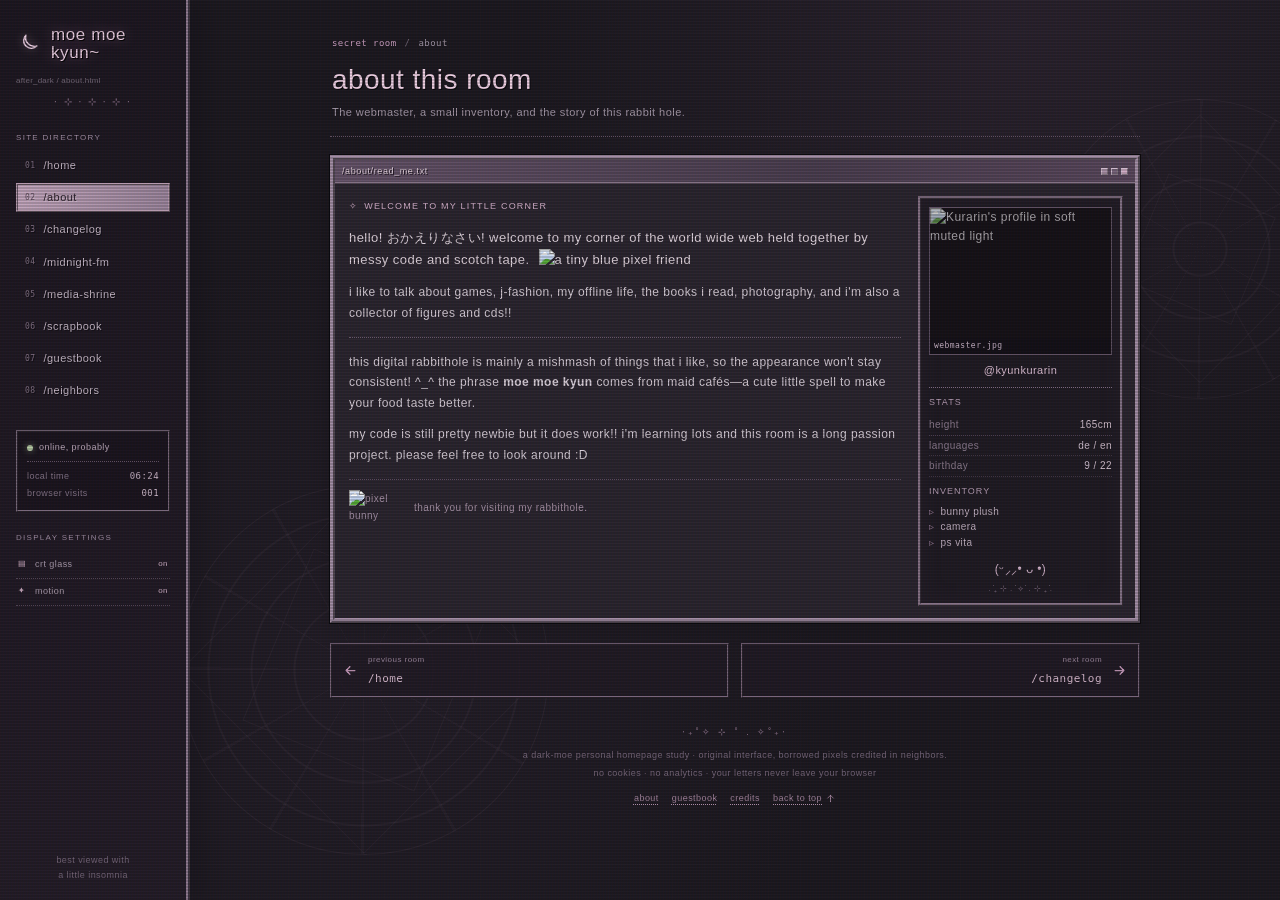
==== about.html @ a2ea0ea9 "Add files via upload" ====
<!doctype html>
<html lang="en">
  <head>
    <meta charset="UTF-8" />
    <meta name="viewport" content="width=device-width, initial-scale=1.0" />
    <meta name="theme-color" content="#1b171f" />
    <meta name="description" content="The webmaster, a small inventory, and the story of this rabbit hole." />
    <link
      rel="icon"
      href="https://kyuunkurarin.neocities.org/cf6e00d9f3b24617c52cab86e2ef470a9c4790e2.ico"
    />
    <link rel="stylesheet" href="./style.css" />
    <title>about this room · moe moe kyun~</title>
  </head>
  <body>
    <div class="site" id="site">
      <a class="skip-link" href="#main-content">skip to content</a>

      <div class="crt-overlay" id="crt-overlay" aria-hidden="true"></div>
      <div class="ambient ambient-one" aria-hidden="true"></div>
      <div class="ambient ambient-two" aria-hidden="true"></div>

      <div class="mobile-bar" id="mobile-bar">
        <button
          type="button"
          id="menu-open"
          aria-label="Open site menu"
          aria-expanded="false"
          aria-controls="site-menu"
        >
          <svg width="16" height="16" viewBox="0 0 24 24" fill="none" stroke="currentColor" stroke-width="2" stroke-linecap="round" aria-hidden="true"><path d="M4 7h16M4 12h16M4 17h16"/></svg> menu
        </button>
        <a href="./index.html">moe moe kyun~</a>
        <span aria-hidden="true">☾</span>
      </div>

      <button
        type="button"
        class="sidebar-backdrop"
        id="sidebar-backdrop"
        aria-label="Close site menu"
        tabindex="-1"
        hidden
      ></button>

      <aside id="site-menu" class="sidebar" aria-label="Site menu">
        <div class="sidebar-brand-row">
          <a class="sidebar-brand" href="./index.html">
            <svg width="25" height="25" viewBox="0 0 24 24" fill="none" stroke="currentColor" stroke-width="1.4" stroke-linecap="round" stroke-linejoin="round" aria-hidden="true"><path d="M20 14.5A8.5 8.5 0 0 1 9.5 4a7 7 0 1 0 10.5 10.5Z"/></svg>
            <span>
              moe moe
              <br />kyun~
            </span>
          </a>
          <button type="button" class="sidebar-close" id="menu-close" aria-label="Close site menu">
            <svg width="17" height="17" viewBox="0 0 24 24" fill="none" stroke="currentColor" stroke-width="2" stroke-linecap="round" aria-hidden="true"><path d="M6 6l12 12M18 6L6 18"/></svg>
          </button>
        </div>
        <p class="sidebar-url">after_dark / about.html</p>
        <div class="lace-divider" aria-hidden="true">
          · ⊹ · ⊹ · ⊹ ·
        </div>

        <nav aria-label="Site directory">
          <p class="side-label">site directory</p>
          <ul class="main-nav">
            <li>
              <a href="./index.html" title="return to the entrance">
                <span class="nav-index" aria-hidden="true">01</span>
                /home
              </a>
            </li>
            <li>
              <a href="./about.html" title="a little about this room" class="active" aria-current="page">
                <span class="nav-index" aria-hidden="true">02</span>
                /about
              </a>
            </li>
            <li>
              <a href="./journal.html" title="site notes &amp; updates">
                <span class="nav-index" aria-hidden="true">03</span>
                /changelog
              </a>
            </li>
            <li>
              <a href="./music.html" title="a little browser-synth radio">
                <span class="nav-index" aria-hidden="true">04</span>
                /midnight-fm
              </a>
            </li>
            <li>
              <a href="./shrine.html" title="games worth getting lost in">
                <span class="nav-index" aria-hidden="true">05</span>
                /media-shrine
              </a>
            </li>
            <li>
              <a href="./gallery.html" title="saved images &amp; fragments">
                <span class="nav-index" aria-hidden="true">06</span>
                /scrapbook
              </a>
            </li>
            <li>
              <a href="./guestbook.html" title="leave a tiny letter">
                <span class="nav-index" aria-hidden="true">07</span>
                /guestbook
              </a>
            </li>
            <li>
              <a href="./links.html" title="other handmade websites">
                <span class="nav-index" aria-hidden="true">08</span>
                /neighbors
              </a>
            </li>
          </ul>
        </nav>

        <div class="side-status">
          <p>
            <span class="status-light" aria-hidden="true"></span> online,
            probably
          </p>
          <dl>
            <div>
              <dt>local time</dt>
              <dd id="local-time">--:--</dd>
            </div>
            <div>
              <dt>browser visits</dt>
              <dd id="visit-count">001</dd>
            </div>
          </dl>
        </div>

        <div class="side-settings">
          <p class="side-label">display settings</p>
          <button type="button" id="crt-toggle" aria-pressed="true">
            <span aria-hidden="true">▤</span> crt glass <span>on</span>
          </button>
          <button type="button" id="motion-toggle" aria-pressed="true">
            <span aria-hidden="true">✦</span> motion <span>on</span>
          </button>
        </div>
        <p class="sidebar-footnote">
          best viewed with
          <br />a little insomnia
        </p>
      </aside>

      <div class="page-wrap" id="page-wrap">
        <main id="main-content" class="main-column page-about" tabindex="-1">
          <header class="page-heading">
            <nav class="breadcrumb" aria-label="Breadcrumb">
              <a href="./index.html">secret room</a>
              <span aria-hidden="true">/</span>
              <span aria-current="page">about</span>
            </nav>
            <h1>about this room</h1>
            <p>The webmaster, a small inventory, and the story of this rabbit hole.</p>
          </header>

          <section class="window about-window">
            <div class="window-title">
              <span>/about/read_me.txt</span>
              <span class="window-lights" aria-hidden="true">
                <i></i><i></i><i></i>
              </span>
            </div>
            <div class="window-body">
              <div class="about-grid">
                <div class="intro-copy">
                  <div class="section-kicker">
                    <span aria-hidden="true">✧</span> welcome to my little corner
                  </div>
                  <p class="intro-lead">
                    hello! おかえりなさい! welcome to my corner of the world wide
                    web held together by messy code and scotch tape.
                    <img
                      src="https://kyuunkurarin.neocities.org/soraaa.webp"
                      alt="a tiny blue pixel friend"
                    />
                  </p>
                  <p>
                    i like to talk about games, j-fashion, my offline life, the
                    books i read, photography, and i'm also a collector of
                    figures and cds!!
                  </p>
                  <hr />
                  <p>
                    this digital rabbithole is mainly a mishmash of things that i
                    like, so the appearance won't stay consistent! ^_^ the
                    phrase <b>moe moe kyun</b> comes from maid cafés—a cute
                    little spell to make your food taste better.
                  </p>
                  <p>
                    my code is still pretty newbie but it does work!! i'm
                    learning lots and this room is a long passion project.
                    please feel free to look around :D
                  </p>
                  <div class="about-signoff">
                    <img
                      class="pixel"
                      src="https://kyuunkurarin.neocities.org/bnuuy.gif"
                      alt="pixel bunny"
                    />
                    <span>thank you for visiting my rabbithole.</span>
                  </div>
                </div>

                <aside class="profile-card" aria-label="Webmaster profile">
                  <div class="profile-image-wrap">
                    <img
                      src="https://kyuunkurarin.neocities.org/download%20(5).jpg"
                      alt="Kurarin's profile in soft muted light"
                    />
                    <span>webmaster.jpg</span>
                  </div>
                  <p class="profile-handle">@kyunkurarin</p>
                  <hr />
                  <h2>stats</h2>
                  <dl class="profile-stats">
                    <div>
                      <dt>height</dt>
                      <dd>165cm</dd>
                    </div>
                    <div>
                      <dt>languages</dt>
                      <dd>de / en</dd>
                    </div>
                    <div>
                      <dt>birthday</dt>
                      <dd>9 / 22</dd>
                    </div>
                  </dl>
                  <h2>inventory</h2>
                  <ul>
                    <li>bunny plush</li>
                    <li>camera</li>
                    <li>ps vita</li>
                  </ul>
                  <p class="profile-kaomoji">(ᵕ⸝⸝• ᴗ •)</p>
                  <div class="tiny-stars" aria-hidden="true">
                    . ݁₊ ⊹ . ݁ ⟡ ݁ . ⊹ ₊ ݁.
                  </div>
                </aside>
              </div>
            </div>
          </section>

        <nav class="page-pagination" aria-label="More rooms">
          <a href="./index.html" rel="prev">
            <svg width="15" height="15" viewBox="0 0 24 24" fill="none" stroke="currentColor" stroke-width="2" stroke-linecap="round" stroke-linejoin="round" aria-hidden="true"><path d="M19 12H5M11 18l-6-6 6-6"/></svg>
            <span>
              <small>previous room</small>
              <b>/home</b>
            </span>
          </a>
          <a href="./journal.html" rel="next">
            <span>
              <small>next room</small>
              <b>/changelog</b>
            </span>
            <svg width="15" height="15" viewBox="0 0 24 24" fill="none" stroke="currentColor" stroke-width="2" stroke-linecap="round" stroke-linejoin="round" aria-hidden="true"><path d="M5 12h14M13 6l6 6-6 6"/></svg>
          </a>
        </nav>

          <footer class="site-footer">
            <div class="footer-ornament" aria-hidden="true">
              ‧₊˚✧ ⊹ ˚ . ✧˚₊‧
            </div>
            <p>
              a dark-moe personal homepage study · original interface, borrowed
              pixels credited in neighbors.
            </p>
            <p>
              no cookies · no analytics · your letters never leave your browser
            </p>
            <nav aria-label="Footer navigation">
              <a href="./about.html">about</a>
              <a href="./guestbook.html">guestbook</a>
              <a href="./links.html">credits</a>
              <a href="#main-content" id="back-to-top">back to top <svg width="11" height="11" viewBox="0 0 24 24" fill="none" stroke="currentColor" stroke-width="2" stroke-linecap="round" stroke-linejoin="round" aria-hidden="true"><path d="M12 19V5M6 11l6-6 6 6"/></svg></a>
            </nav>
          </footer>
        </main>
      </div>
    </div>

    <script src="./script.js"></script>

  </body>
</html>
---- style.css ----
@font-face {
  font-family: "AnalogueOS";
  src: url("https://humantooth.neocities.org/fonts/AnalogueOS-Regular.woff")
    format("woff");
  font-weight: normal;
  font-style: normal;
  font-display: swap;
}

:root {
  color-scheme: dark;
  font-family:
    "MS PGothic", "Meiryo", "AnalogueOS", "Hiragino Kaku Gothic ProN",
    sans-serif;
  font-synthesis: none;
  --ink: #ded4df;
  --muted: #a99cac;
  --faint: #786c7c;
  --pink: #dfb9d5;
  --pink-bright: #f3d4e8;
  --violet: #b7a2c2;
  --page: #17131b;
  --panel: #2a242e;
  --panel-dark: #1d1821;
  --panel-light: #3b323f;
  --ridge: #a58fa7;
  --ridge-dark: #55485a;
  --link: #d6a6ca;
}

* {
  box-sizing: border-box;
}

html {
  min-width: 320px;
  margin: 0;
  padding: 0;
  scroll-behavior: smooth;
  scrollbar-color: #a692a5 #302936;
  scrollbar-width: thin;
  cursor: url("https://sword-of-moonlight.moe/patchicur.png"), auto;
}

body {
  min-width: 320px;
  min-height: 100vh;
  margin: 0;
  padding: 0;
  color: var(--ink);
  background:
    radial-gradient(
      circle at 79% 4%,
      rgba(127, 94, 130, 0.14),
      transparent 30rem
    ),
    radial-gradient(
      circle at 30% 76%,
      rgba(100, 76, 112, 0.1),
      transparent 28rem
    ),
    #1b171f;
  font-size: 12px;
  line-height: 1.55;
  letter-spacing: 0.45px;
}

body::before {
  position: fixed;
  inset: 0;
  z-index: 0;
  background-image:
    linear-gradient(rgba(255, 255, 255, 0.012) 1px, transparent 1px),
    linear-gradient(90deg, rgba(255, 255, 255, 0.009) 1px, transparent 1px);
  background-size: 32px 32px;
  content: "";
  pointer-events: none;
}

button,
input,
textarea {
  font: inherit;
  letter-spacing: inherit;
}

button,
a {
  cursor: url("https://sword-of-moonlight.moe/patchicur.png"), pointer;
}

button {
  color: inherit;
}

button:focus-visible,
a:focus-visible,
input:focus-visible,
textarea:focus-visible {
  outline: 1px dashed var(--pink-bright);
  outline-offset: 3px;
}

img {
  max-width: 100%;
}

p,
h1,
h2,
h3,
dl,
dd,
ul,
ol {
  margin-top: 0;
}

a {
  color: var(--link);
  text-decoration: none;
  text-decoration-style: dotted;
  text-underline-offset: 3px;
}

a:hover {
  color: #ffe1f2;
  text-decoration: underline;
}

::selection {
  color: #241a26;
  background: #dfb9d5;
  text-shadow: none;
}

::-webkit-scrollbar {
  width: 8px;
  height: 8px;
}

::-webkit-scrollbar-track {
  background: #302936;
}

::-webkit-scrollbar-thumb {
  border: 2px solid #302936;
  background: linear-gradient(#bca4bb, #76627b);
}

.site {
  position: relative;
  min-height: 100vh;
  isolation: isolate;
}

.pixel {
  image-rendering: pixelated;
}

.crt-overlay {
  position: fixed;
  inset: 0;
  z-index: 9999;
  background:
    linear-gradient(rgba(18, 16, 16, 0) 50%, rgba(0, 0, 0, 0.24) 50%),
    linear-gradient(
      90deg,
      rgba(255, 0, 0, 0.035),
      rgba(0, 255, 0, 0.012),
      rgba(0, 0, 255, 0.035)
    );
  background-size:
    100% 3px,
    3px 100%;
  opacity: 0.72;
  pointer-events: none;
}

.crt-overlay::after {
  position: absolute;
  inset: 0;
  background: rgba(218, 190, 218, 0.025);
  content: "";
  animation: crt-flicker 0.18s infinite;
}

.ambient {
  position: fixed;
  z-index: 0;
  width: 370px;
  height: 370px;
  border: 1px solid rgba(222, 185, 213, 0.1);
  border-radius: 50%;
  background:
    repeating-radial-gradient(
      circle,
      transparent 0 25px,
      rgba(222, 185, 213, 0.07) 26px 27px,
      transparent 28px 43px
    ),
    repeating-conic-gradient(
      from 0deg,
      rgba(222, 185, 213, 0.05) 0deg 1deg,
      transparent 1deg 30deg
    );
  opacity: 0.65;
  mix-blend-mode: screen;
  pointer-events: none;
  animation: slow-spin 90s linear infinite;
}

.ambient::before,
.ambient::after {
  position: absolute;
  border: 1px solid rgba(222, 185, 213, 0.08);
  content: "";
  transform: rotate(45deg);
}

.ambient::before {
  inset: 54px;
}

.ambient::after {
  inset: 91px;
  transform: rotate(22.5deg);
}

.ambient-one {
  bottom: 5vh;
  left: 14%;
}

.ambient-two {
  top: 11vh;
  right: -70px;
  width: 300px;
  height: 300px;
  animation-direction: reverse;
  animation-duration: 110s;
}

.sidebar {
  position: fixed;
  inset: 0 auto 0 0;
  z-index: 50;
  display: flex;
  width: 190px;
  padding: 26px 16px 18px;
  overflow-x: hidden;
  overflow-y: auto;
  flex-direction: column;
  border-right: 4px ridge #8f7a92;
  background-image:
    linear-gradient(rgba(27, 21, 31, 0.88), rgba(35, 27, 39, 0.94)),
    url("https://sword-of-moonlight.moe/bgmenu.jpg");
  background-size:
    auto,
    6px 6px;
  box-shadow: 8px 0 28px rgba(6, 4, 8, 0.22);
}

.sidebar-brand-row {
  display: flex;
  align-items: flex-start;
  justify-content: space-between;
}

.sidebar-brand {
  display: flex;
  align-items: center;
  gap: 10px;
  color: #f0d3e7;
  font-family: "AnalogueOS", "MS PGothic", sans-serif;
  font-size: 17px;
  line-height: 1.05;
  letter-spacing: 0.6px;
  text-shadow:
    1px 1px 0 #000,
    0 0 14px rgba(224, 152, 199, 0.45);
}

.sidebar-brand:hover {
  color: #fff2fa;
  text-decoration: none;
}

.sidebar-brand svg {
  filter: drop-shadow(0 0 5px rgba(229, 185, 215, 0.4));
}

.sidebar-close {
  display: none;
  padding: 2px;
  border: 0;
  background: transparent;
}

.sidebar-url {
  margin: 13px 0 7px;
  overflow: hidden;
  color: var(--faint);
  font-size: 8px;
  letter-spacing: 0.2px;
  text-overflow: ellipsis;
  white-space: nowrap;
}

.lace-divider {
  margin-bottom: 22px;
  color: #9f829d;
  font-size: 10px;
  letter-spacing: 2px;
  text-align: center;
}

.side-label {
  margin-bottom: 7px;
  color: #a894ab;
  font-size: 8px;
  letter-spacing: 1.3px;
  text-transform: uppercase;
}

.main-nav {
  margin: 0;
  padding: 0;
  list-style: none;
}

.main-nav li {
  margin: 3px 0;
}

.main-nav a {
  display: flex;
  align-items: center;
  gap: 8px;
  padding: 7px 8px;
  border: 1px solid transparent;
  color: #cbbdcc;
  font-size: 11px;
  line-height: 1.2;
  text-shadow: 1px 1px 0 #100c13;
  transition:
    background 120ms ease,
    color 120ms ease,
    padding 120ms ease;
}

.main-nav a:hover {
  padding-left: 11px;
  color: #f7e2ef;
  background: rgba(211, 179, 205, 0.08);
  text-decoration: none;
}

.main-nav a.active {
  border: 2px ridge #b69aaf;
  padding: 6px 7px;
  color: #2a1e29;
  background: linear-gradient(90deg, #c5a8bf, #9e879f);
  text-shadow: 1px 1px rgba(255, 255, 255, 0.25);
}

.main-nav a.active:hover {
  padding-left: 7px;
  color: #1b121c;
}

.nav-index {
  color: #867488;
  font-family: "AnalogueOS", monospace;
  font-size: 8px;
}

.main-nav a.active .nav-index {
  color: #5f485c;
}

.side-status {
  margin-top: 22px;
  padding: 9px;
  border: 2px ridge #79687c;
  background: rgba(15, 11, 18, 0.35);
  font-size: 9px;
}

.side-status > p {
  display: flex;
  align-items: center;
  gap: 6px;
  margin-bottom: 8px;
  padding-bottom: 6px;
  border-bottom: 1px dotted #6f5c71;
  color: #c8b4c6;
}

.status-light {
  display: inline-block;
  width: 6px;
  height: 6px;
  border-radius: 50%;
  background: #b7cba5;
  box-shadow: 0 0 6px rgba(183, 203, 165, 0.55);
  animation: status-pulse 3s ease-in-out infinite;
}

.side-status dl {
  margin: 0;
}

.side-status dl > div {
  display: flex;
  justify-content: space-between;
  gap: 8px;
  margin-top: 3px;
}

.side-status dt {
  color: #847588;
}

.side-status dd {
  margin: 0;
  color: #d2bdcf;
  font-family: "AnalogueOS", monospace;
}

.side-settings {
  margin-top: 20px;
}

.side-settings button {
  display: grid;
  width: 100%;
  padding: 6px 2px;
  border: 0;
  border-bottom: 1px dotted #5d4d60;
  grid-template-columns: 17px 1fr auto;
  align-items: center;
  color: #b5a5b7;
  background: transparent;
  font-size: 9px;
  text-align: left;
}

.side-settings button:hover {
  color: var(--pink-bright);
  background: rgba(255, 255, 255, 0.025);
}

.side-settings button span {
  color: #ddbad2;
  font-size: 8px;
}

.sidebar-footnote {
  margin: auto 0 0;
  padding-top: 24px;
  color: #76677a;
  font-size: 9px;
  line-height: 1.6;
  text-align: center;
}

.mobile-bar,
.sidebar-backdrop {
  display: none;
}

.page-wrap {
  position: relative;
  z-index: 1;
  margin-left: 190px;
  padding: 34px 24px 0;
}

.main-column {
  width: 100%;
  max-width: 810px;
  margin: 0 auto;
}

.skip-link {
  position: fixed;
  top: 8px;
  left: 8px;
  z-index: 10002;
  padding: 8px 12px;
  border: 2px outset var(--ridge);
  color: var(--pink-bright);
  background: var(--panel-dark);
  transform: translateY(-160%);
}

.skip-link:focus {
  transform: translateY(0);
}

.main-column:focus {
  outline: none;
}

.page-heading {
  margin: 3px 0 18px;
  padding: 0 2px 15px;
  border-bottom: 1px dotted #6f5c71;
}

.breadcrumb {
  display: flex;
  margin-bottom: 12px;
  align-items: center;
  flex-wrap: wrap;
  gap: 8px;
  color: var(--muted);
  font-family: "AnalogueOS", monospace;
  font-size: 9px;
}

.breadcrumb > span[aria-hidden] {
  color: var(--faint);
}

.page-heading h1 {
  margin: 0 0 6px;
  color: var(--pink-bright);
  font-family: "AnalogueOS", "MS PGothic", sans-serif;
  font-size: 28px;
  font-weight: normal;
  line-height: 1.2;
  text-shadow: 1px 1px 0 #08070a;
}

.page-heading > p {
  max-width: 580px;
  margin: 0;
  color: var(--muted);
  font-size: 11px;
  line-height: 1.7;
}

.home-welcome {
  max-width: 610px;
  margin-bottom: 18px;
  color: #c8bac9;
  font-size: 12px;
  line-height: 1.8;
}

.home-directory {
  display: grid;
  grid-template-columns: repeat(2, minmax(0, 1fr));
  gap: 9px;
}

.directory-door {
  display: grid;
  min-width: 0;
  padding: 12px 10px;
  border: 2px ridge #79657c;
  grid-template-columns: 20px minmax(0, 1fr) 15px;
  align-items: center;
  gap: 8px;
  background: #211a25;
  transition:
    border-color 120ms ease,
    background 120ms ease;
}

.directory-door:last-child {
  grid-column: 1 / -1;
}

.directory-door:hover {
  border-color: #c4a3bb;
  background: #352839;
  text-decoration: none;
}

.directory-door b {
  display: block;
  margin-bottom: 3px;
  color: #e2c4d8;
  font-family: "AnalogueOS", monospace;
  font-size: 12px;
  font-weight: normal;
}

.directory-door small {
  display: block;
  color: #a995ab;
  font-size: 9px;
}

.directory-door > svg {
  color: #ac8ba6;
}

.home-note {
  margin: 16px 0 1px;
  padding-top: 11px;
  border-top: 1px dotted #655267;
  color: #a08ba2;
  font-size: 9px;
  text-align: center;
}

.music-page-note {
  margin: 16px 0 0;
  padding-top: 10px;
  border-top: 1px dotted #655267;
  color: #a995ab;
  font-size: 10px;
  line-height: 1.7;
}

.page-pagination {
  display: grid;
  margin-top: 20px;
  grid-template-columns: repeat(2, minmax(0, 1fr));
  gap: 12px;
}

.page-pagination > a {
  display: flex;
  min-width: 0;
  padding: 9px 11px;
  border: 2px ridge #79657c;
  align-items: center;
  gap: 10px;
  background: rgba(33, 26, 37, 0.8);
}

.page-pagination > a:last-child {
  grid-column: 2;
  justify-content: flex-end;
  text-align: right;
}

.page-pagination > a:hover {
  border-color: #c4a3bb;
  background: #352839;
  text-decoration: none;
}

.page-pagination small {
  display: block;
  margin-bottom: 2px;
  color: #a08ba2;
  font-size: 8px;
}

.page-pagination b {
  color: #dec0d5;
  font-family: "AnalogueOS", monospace;
  font-size: 11px;
  font-weight: normal;
}

.page-pagination svg {
  flex-shrink: 0;
}

.hero {
  position: relative;
  width: 100%;
  height: 230px;
  overflow: hidden;
  scroll-margin-top: 20px;
  border: 6px ridge #bca1b7;
  outline: 1px solid #08070a;
  background-image:
    linear-gradient(
      90deg,
      rgba(20, 14, 24, 0.45),
      rgba(25, 17, 29, 0.08) 55%,
      rgba(18, 12, 22, 0.36)
    ),
    linear-gradient(0deg, rgba(19, 13, 22, 0.68), transparent 55%),
    url("https://sword-of-moonlight.moe/images/indexheadn.jpg");
  background-position: center;
  background-size: cover;
  box-shadow: 0 12px 38px rgba(4, 2, 7, 0.28);
  filter: sepia(5%) hue-rotate(-10deg);
}

.hero::after {
  position: absolute;
  inset: 0;
  border: 1px solid rgba(255, 230, 248, 0.15);
  content: "";
  pointer-events: none;
}

.hero-file {
  position: absolute;
  top: 9px;
  left: 10px;
  padding: 2px 5px;
  color: rgba(248, 230, 244, 0.78);
  background: rgba(19, 12, 22, 0.5);
  font-family: "AnalogueOS", monospace;
  font-size: 8px;
  letter-spacing: 0.25px;
}

.hero-sparkle {
  position: absolute;
  top: 27px;
  right: 25px;
  width: 64px;
  max-height: 64px;
  object-fit: contain;
  opacity: 0.9;
  filter: drop-shadow(0 0 8px rgba(244, 202, 232, 0.45));
}

.hero-copy {
  position: absolute;
  bottom: 49px;
  left: 34px;
  color: #fff0f8;
  text-shadow:
    -1px -1px 0 #251629,
    1px -1px 0 #251629,
    -1px 1px 0 #251629,
    1px 1px 0 #251629,
    0 0 17px rgba(224, 152, 199, 0.9);
}

.hero-copy p {
  margin-bottom: 5px;
  color: #edc4df;
  font-size: 9px;
  letter-spacing: 2.4px;
  text-transform: uppercase;
}

.hero-copy h1 {
  margin: 0 0 4px;
  font-family: "AnalogueOS", "MS PGothic", sans-serif;
  font-size: 34px;
  font-weight: 400;
  line-height: 1.05;
  letter-spacing: 1px;
}

.hero-copy > span {
  font-size: 10px;
  letter-spacing: 4px;
}

.hero-quote {
  position: absolute;
  right: 10px;
  bottom: 9px;
  left: 10px;
  color: #f0bad9;
  font-size: 9px;
  font-weight: bold;
  text-align: center;
  text-shadow:
    -1px -1px 0 #000,
    1px -1px 0 #000,
    -1px 1px 0 #000,
    1px 1px 0 #000;
}

.quote-secret {
  display: none;
}

.hero-quote:hover .quote-secret {
  display: inline;
}

.hero-quote:hover > span:first-child {
  display: none;
}

.ticker {
  display: flex;
  height: 29px;
  margin-top: 8px;
  overflow: hidden;
  align-items: center;
  border: 3px ridge #8f7a92;
  outline: 1px solid #0a080c;
  color: #bfa9be;
  background: #211b26;
  font-size: 9px;
}

.ticker-track {
  display: flex;
  width: max-content;
  white-space: nowrap;
  animation: ticker-scroll 38s linear infinite;
}

.ticker:hover .ticker-track {
  animation-play-state: paused;
}

.window {
  margin-top: 12px;
  scroll-margin-top: 20px;
  border: 5px ridge var(--ridge);
  outline: 1px solid #08070a;
  background: var(--panel);
  box-shadow: 0 8px 22px rgba(5, 3, 7, 0.18);
}

.window-title {
  display: flex;
  min-height: 24px;
  padding: 3px 7px;
  align-items: center;
  justify-content: space-between;
  gap: 10px;
  border-bottom: 2px ridge #9d879f;
  color: #f0dfea;
  background: linear-gradient(90deg, #67546b, #4b3e50 60%, #5b485e);
  font-family: "AnalogueOS", "MS PGothic", sans-serif;
  font-size: 9px;
  line-height: 1.4;
  letter-spacing: 0.6px;
  text-shadow: 1px 1px 0 #1a111d;
}

.window-lights {
  display: flex;
  flex: 0 0 auto;
  gap: 3px;
}

.window-lights i {
  display: block;
  width: 7px;
  height: 7px;
  border: 1px outset #d2bdd0;
  background: #ac92aa;
}

.window-lights i:nth-child(2) {
  background: #79657c;
}

.window-lights i:nth-child(3) {
  background: #d3afc8;
}

.window-body {
  padding: 12px;
}

.about-grid {
  display: grid;
  grid-template-columns: minmax(0, 1fr) 205px;
  gap: 15px;
}

.intro-copy {
  min-width: 0;
  padding: 3px 2px;
  font-size: 12px;
  line-height: 1.7;
}

.intro-copy p {
  margin-bottom: 11px;
}

.intro-copy .intro-lead {
  color: #eadde7;
  font-size: 13px;
}

.intro-lead img {
  width: 34px;
  margin-left: 5px;
  vertical-align: middle;
}

.intro-copy hr,
.profile-card hr {
  height: 1px;
  margin: 14px 0;
  border: 0;
  border-top: 1px dotted #79667c;
}

.section-kicker {
  display: flex;
  margin-bottom: 12px;
  align-items: center;
  gap: 6px;
  color: var(--pink);
  font-size: 9px;
  letter-spacing: 1.2px;
  text-transform: uppercase;
}

.about-signoff {
  display: flex;
  min-height: 48px;
  margin-top: 14px;
  padding-top: 8px;
  align-items: center;
  gap: 9px;
  border-top: 1px dotted #67566b;
  color: #aa94aa;
  font-size: 10px;
}

.about-signoff img {
  width: auto;
  max-width: 56px;
  max-height: 45px;
}

.profile-card {
  align-self: start;
  padding: 8px;
  border: 3px ridge #867287;
  background: #1e1922;
  box-shadow: inset 0 0 24px rgba(123, 91, 123, 0.08);
}

.profile-image-wrap {
  position: relative;
  height: 148px;
  overflow: hidden;
  border: 1px solid #5e4e61;
  background: #141016;
}

.profile-image-wrap img {
  width: 100%;
  height: 100%;
  object-fit: cover;
  object-position: center 35%;
  filter: saturate(0.65) brightness(0.78) contrast(1.05);
}

.profile-image-wrap > span {
  position: absolute;
  right: 0;
  bottom: 0;
  left: 0;
  padding: 2px 4px;
  color: #d4bed1;
  background: rgba(19, 13, 22, 0.78);
  font-family: "AnalogueOS", monospace;
  font-size: 8px;
}

.profile-handle {
  margin: 7px 0 0;
  color: #e3c4da;
  font-size: 11px;
  text-align: center;
}

.profile-card hr {
  margin: 8px 0;
}

.profile-card h2 {
  margin: 8px 0 5px;
  color: #bca2ba;
  font-size: 9px;
  font-weight: normal;
  letter-spacing: 1px;
  text-transform: uppercase;
}

.profile-stats {
  margin: 0 0 8px;
  font-size: 10px;
}

.profile-stats > div {
  display: flex;
  padding: 2px 0;
  justify-content: space-between;
  border-bottom: 1px dotted #493c4d;
}

.profile-stats dt {
  color: #8e7e91;
}

.profile-stats dd {
  margin: 0;
  color: #d6c4d3;
}

.profile-card ul {
  margin: 0;
  padding: 0;
  color: #c7b5c5;
  font-size: 10px;
  list-style: none;
}

.profile-card li::before {
  margin-right: 6px;
  color: #9c7d98;
  content: "▹";
}

.profile-kaomoji {
  margin: 10px 0 4px;
  color: #d6b7cf;
  text-align: center;
}

.tiny-stars {
  overflow: hidden;
  color: #806d82;
  font-size: 8px;
  text-align: center;
  white-space: nowrap;
}

.player-layout {
  display: grid;
  grid-template-columns: 92px minmax(0, 1fr) 190px;
  align-items: center;
  gap: 14px;
}

.disc-wrap {
  display: flex;
  min-height: 96px;
  align-items: center;
  justify-content: center;
  flex-direction: column;
  gap: 7px;
  color: #8e768e;
}

.disc {
  position: relative;
  display: grid;
  width: 70px;
  height: 70px;
  place-items: center;
  border: 1px solid #7e6981;
  border-radius: 50%;
  background:
    radial-gradient(circle, #17121b 0 7px, #b495b1 8px 10px, transparent 11px),
    repeating-radial-gradient(
      circle,
      #4a3b50 0 2px,
      #372c3d 3px 5px,
      #57435a 6px 7px
    );
  box-shadow: 0 0 18px rgba(196, 155, 188, 0.12);
  animation: slow-spin 7s linear infinite;
  animation-play-state: paused;
}

.disc-wrap.playing .disc {
  animation-play-state: running;
}

.disc span {
  position: relative;
  z-index: 1;
  color: #dec4d7;
  font-family: "AnalogueOS", monospace;
  font-size: 8px;
}

.player-label {
  margin-bottom: 1px;
  color: #927d94;
  font-size: 8px;
  letter-spacing: 1.2px;
  text-transform: uppercase;
}

.player-main h2 {
  margin: 0;
  color: #edd5e5;
  font-family: "AnalogueOS", "MS PGothic", sans-serif;
  font-size: 17px;
  font-weight: normal;
  line-height: 1.3;
}

.track-subtitle {
  margin-bottom: 8px;
  color: #9a889d;
  font-size: 9px;
}

.player-controls {
  display: flex;
  align-items: center;
  gap: 5px;
}

.player-controls button,
.volume-row button {
  display: inline-grid;
  width: 28px;
  height: 25px;
  padding: 0;
  place-items: center;
  border: 2px outset #88728a;
  color: #cdb2c8;
  background: #3c303f;
}

.player-controls button:hover,
.volume-row button:hover {
  color: #ffe6f4;
  background: #514052;
}

.player-controls button:active,
.volume-row button:active,
.bevel-button:active {
  border-style: inset;
}

.player-controls .play-button {
  width: 33px;
  color: #f0cade;
  background: #5b4358;
}

.time-readout {
  margin-left: auto;
  color: #ab98ac;
  font-family: "AnalogueOS", monospace;
  font-size: 9px;
  white-space: nowrap;
}

input[type="range"] {
  height: 4px;
  margin: 0;
  appearance: none;
  border: 1px solid #0d0a10;
  border-radius: 0;
  outline: 1px solid #59495d;
  background: #17121b;
}

input[type="range"]::-webkit-slider-thumb {
  width: 8px;
  height: 13px;
  appearance: none;
  border: 1px outset #d2b6cd;
  border-radius: 0;
  background: #b99bb5;
}

input[type="range"]::-moz-range-thumb {
  width: 8px;
  height: 13px;
  border: 1px outset #d2b6cd;
  border-radius: 0;
  background: #b99bb5;
}

.seek-slider {
  display: block;
  width: 100%;
  margin-top: 10px !important;
}

.volume-row {
  display: flex;
  margin-top: 9px;
  align-items: center;
  gap: 7px;
}

.volume-row button {
  width: 23px;
  height: 20px;
  border-width: 1px;
}

.volume-row input {
  width: 90px;
  flex: 1;
}

.volume-row > span {
  min-width: 28px;
  color: #8f7b92;
  font-family: "AnalogueOS", monospace;
  font-size: 8px;
  text-align: right;
}

.player-error {
  margin: 6px 0 0;
  color: #e7a6b6;
  font-size: 9px;
}

.track-list {
  padding-left: 12px;
  border-left: 1px dotted #6d596f;
}

.track-list > p {
  margin-bottom: 6px;
  color: #c0a4bd;
  font-size: 9px;
  letter-spacing: 1.4px;
  text-transform: uppercase;
}

.track-list button {
  display: grid;
  width: 100%;
  padding: 5px 4px;
  border: 1px solid transparent;
  grid-template-columns: 17px minmax(0, 1fr) auto;
  align-items: center;
  gap: 4px;
  color: #a797a9;
  background: transparent;
  font-size: 9px;
  text-align: left;
}

.track-list button:hover {
  color: #ecd4e4;
  background: rgba(255, 255, 255, 0.03);
}

.track-list button.current {
  border-color: #6d576f;
  color: #efd1e4;
  background: #3c2f40;
}

.track-list button span,
.track-list button small {
  color: #806d84;
  font-family: "AnalogueOS", monospace;
  font-size: 8px;
  font-weight: normal;
}

.track-list button b {
  overflow: hidden;
  font-weight: normal;
  text-overflow: ellipsis;
  white-space: nowrap;
}

.local-audio-note {
  display: block;
  margin-top: 7px;
  color: #6e6072;
  font-size: 7px;
  line-height: 1.5;
}

.journal-grid {
  display: grid;
  grid-template-columns: minmax(0, 1fr) 185px;
  gap: 17px;
}

.section-heading {
  display: flex;
  margin-bottom: 10px;
  align-items: center;
  justify-content: space-between;
  gap: 12px;
  color: #a88fa8;
}

.section-heading > div > span {
  display: block;
  margin-bottom: 1px;
  color: #968197;
  font-size: 8px;
  letter-spacing: 1.1px;
  text-transform: uppercase;
}

.section-heading h2 {
  margin: 0;
  color: #e2cbdc;
  font-family: "AnalogueOS", "MS PGothic", sans-serif;
  font-size: 17px;
  font-weight: normal;
  line-height: 1.3;
}

.file-count {
  color: #827185;
  font-family: "AnalogueOS", monospace;
  font-size: 8px;
}

.update-list {
  margin: 0;
  padding: 0;
  list-style: none;
}

.update-list li {
  display: grid;
  padding: 9px 0;
  border-top: 1px dotted #615064;
  grid-template-columns: 74px minmax(0, 1fr);
  gap: 10px;
}

.update-list time {
  padding-top: 2px;
  color: #8c788f;
  font-family: "AnalogueOS", monospace;
  font-size: 8px;
}

.update-list b {
  color: #c9a5c0;
  font-size: 9px;
  font-weight: normal;
}

.update-list p {
  margin: 2px 0 0;
  color: #c8bac9;
  font-size: 11px;
  line-height: 1.55;
}

.text-button {
  display: inline-flex;
  padding: 4px 0;
  align-items: center;
  gap: 5px;
  border: 0;
  color: #c69cbc;
  background: transparent;
  font-size: 10px;
  text-decoration: underline dotted;
  text-underline-offset: 3px;
}

.text-button:hover {
  color: #ffe0f1;
}

.currently-card {
  align-self: start;
  padding: 10px;
  border: 2px inset #79667b;
  background:
    linear-gradient(rgba(27, 21, 31, 0.88), rgba(27, 21, 31, 0.88)),
    url("https://kyuunkurarin.neocities.org/pawtilebg.gif");
}

.mood-face {
  margin: 9px 0 12px;
  color: #d6b2cc;
  font-size: 23px;
  text-align: center;
  text-shadow: 0 0 12px rgba(220, 170, 205, 0.2);
}

.currently-card dl {
  margin: 0;
}

.currently-card dl > div {
  padding: 5px 0;
  border-top: 1px dotted #514254;
}

.currently-card dt {
  color: #827084;
  font-size: 8px;
  text-transform: uppercase;
}

.currently-card dd {
  margin: 1px 0 0;
  color: #cdbbcd;
  font-size: 10px;
}

.currently-note {
  margin: 10px 0 0;
  color: #746579;
  font-size: 8px;
  line-height: 1.5;
}

.section-description {
  margin-bottom: 11px;
  color: #a99aaa;
  font-size: 10px;
  line-height: 1.6;
}

.bevel-button {
  display: inline-flex;
  padding: 5px 9px;
  align-items: center;
  justify-content: center;
  gap: 5px;
  border: 3px outset #a0889f;
  color: #ead3e2;
  background: #4a394b;
  font-size: 10px;
  line-height: 1.4;
  white-space: nowrap;
}

.bevel-button:hover {
  color: #fff0f8;
  background: #5b4459;
}

.filter-row {
  display: flex;
  margin: 12px 0;
  padding: 8px 0;
  align-items: center;
  flex-wrap: wrap;
  gap: 5px;
  border-top: 1px dotted #655267;
  border-bottom: 1px dotted #655267;
}

.filter-row button {
  padding: 3px 7px;
  border: 1px solid #6a566d;
  color: #a995ab;
  background: #241d28;
  font-size: 9px;
}

.filter-row button:hover {
  border-color: #b18ea9;
  color: #e6c9dd;
}

.filter-row button.active {
  border: 1px outset #c4a3bb;
  color: #2b1c29;
  background: #c1a0b8;
}

.filter-row > span {
  margin-left: auto;
  color: #7c6b80;
  font-family: "AnalogueOS", monospace;
  font-size: 8px;
}

.recommendation-grid {
  display: grid;
  grid-template-columns: repeat(3, minmax(0, 1fr));
  gap: 10px;
}

.recommendation-card {
  min-width: 0;
  overflow: hidden;
  scroll-margin-top: 25vh;
  border: 2px ridge #716071;
  background: #211a25;
  transition:
    border-color 150ms ease,
    transform 150ms ease,
    box-shadow 150ms ease;
}

.recommendation-card:hover {
  border-color: #ae8ca6;
  transform: translateY(-2px);
}

.recommendation-card.selected {
  border-color: #e1b3d0;
  box-shadow:
    0 0 0 1px #e1b3d0,
    0 0 20px rgba(218, 164, 200, 0.2);
}

.cover-wrap {
  position: relative;
  height: 137px;
  overflow: hidden;
  border-bottom: 1px solid #59465b;
  background: #141016;
}

.cover-wrap img {
  width: 100%;
  height: 100%;
  object-fit: cover;
  filter: saturate(0.65) brightness(0.76) contrast(1.06);
  transition:
    filter 180ms ease,
    transform 300ms ease;
}

.recommendation-card:hover .cover-wrap img,
.recommendation-card.selected .cover-wrap img {
  filter: saturate(0.85) brightness(0.9) contrast(1.03);
  transform: scale(1.025);
}

.cover-wrap > span {
  position: absolute;
  right: 4px;
  bottom: 4px;
  padding: 2px 4px;
  border: 1px solid #e0bad2;
  color: #2c1c29;
  background: #dfb9d1;
  font-size: 7px;
  letter-spacing: 0.5px;
  text-transform: uppercase;
}

.recommendation-copy {
  padding: 8px;
}

.recommendation-copy h3 {
  margin: 0 0 6px;
  color: #dbc2d4;
  font-size: 10px;
  font-weight: bold;
  line-height: 1.45;
}

.recommendation-copy h3 small {
  color: #8e7a90;
  font-size: 8px;
  font-weight: normal;
}

.recommendation-copy > p {
  min-height: 47px;
  margin-bottom: 7px;
  color: #a899aa;
  font-size: 9px;
  line-height: 1.55;
}

.recommendation-copy ul {
  display: flex;
  margin: 0;
  padding: 0;
  flex-wrap: wrap;
  gap: 3px;
  list-style: none;
}

.recommendation-copy li {
  padding: 1px 4px;
  border: 1px solid #4f3f52;
  color: #8d778e;
  font-size: 7px;
}

.show-more {
  display: flex;
  margin: 10px auto 0;
}

.gallery-grid {
  display: grid;
  grid-template-columns: repeat(2, minmax(0, 1fr));
  gap: 10px;
}

.gallery-item {
  min-width: 0;
  padding: 0;
  overflow: hidden;
  border: 3px ridge #807080;
  color: #c4a9bf;
  background: #1b151f;
  text-align: left;
}

.gallery-item:hover {
  border-color: #c3a0ba;
  color: #f1d5e7;
}

.gallery-item img {
  display: block;
  width: 100%;
  height: 166px;
  object-fit: cover;
  filter: saturate(0.65) brightness(0.78);
  transition:
    filter 180ms ease,
    transform 250ms ease;
}

.gallery-item:hover img {
  filter: saturate(0.85) brightness(0.92);
  transform: scale(1.015);
}

.gallery-item > span {
  display: block;
  padding: 5px 7px;
  overflow: hidden;
  border-top: 1px solid #59475c;
  font-size: 9px;
  text-overflow: ellipsis;
  white-space: nowrap;
}

.guestbook-grid {
  display: grid;
  grid-template-columns: minmax(0, 0.9fr) minmax(0, 1.1fr);
  gap: 16px;
}

.guestbook-form > p:first-child {
  margin-bottom: 12px;
  color: #a293a5;
  font-size: 10px;
  line-height: 1.6;
}

.guestbook-form label,
.label-row > span {
  display: block;
  margin-bottom: 4px;
  color: #c1a4bb;
  font-size: 9px;
}

.guestbook-form input,
.guestbook-form textarea {
  display: block;
  width: 100%;
  margin-bottom: 11px;
  padding: 7px;
  border: 2px inset #7c687e;
  border-radius: 0;
  outline: 0;
  color: #e0cedc;
  background: #171219;
  font-size: 11px;
  line-height: 1.55;
}

.guestbook-form input:focus,
.guestbook-form textarea:focus {
  border-color: #c19ab7;
  box-shadow: 0 0 0 1px #6f526b;
}

.guestbook-form textarea {
  min-height: 104px;
  resize: vertical;
}

.guestbook-form ::placeholder {
  color: #67586b;
  opacity: 1;
}

.label-row {
  display: flex;
  align-items: center;
  justify-content: space-between;
}

.label-row > span {
  color: #756579;
  font-family: "AnalogueOS", monospace;
  font-size: 8px;
}

.form-status {
  min-height: 17px;
  margin: 7px 0 0;
  color: #c4a4bd;
  font-size: 9px;
  line-height: 1.5;
}

.guestbook-notes {
  min-width: 0;
}

.owner-note {
  margin-bottom: 9px;
  padding: 8px;
  border-left: 3px solid #a5829e;
  background: #3a2d3c;
}

.owner-note b {
  color: #d5b2ca;
  font-size: 9px;
  font-weight: normal;
  text-transform: uppercase;
}

.owner-note p {
  margin: 3px 0 0;
  color: #b7a4b6;
  font-size: 10px;
}

.empty-notes {
  display: flex;
  min-height: 150px;
  padding: 20px;
  align-items: center;
  justify-content: center;
  flex-direction: column;
  border: 1px dashed #655267;
  color: #746379;
  text-align: center;
}

.empty-notes p {
  margin: 8px 0 1px;
  color: #a28ca1;
  font-size: 11px;
}

.empty-notes span {
  font-size: 9px;
}

.guestbook-notes ol {
  max-height: 290px;
  margin: 0;
  padding: 0 3px 0 0;
  overflow-y: auto;
  list-style: none;
}

.guestbook-notes li {
  margin-bottom: 7px;
  padding: 8px;
  border: 1px solid #58465b;
  background: #211a25;
}

.note-meta {
  display: flex;
  align-items: center;
  gap: 7px;
}

.note-meta b {
  overflow: hidden;
  color: #d2aec8;
  font-size: 10px;
  font-weight: normal;
  text-overflow: ellipsis;
  white-space: nowrap;
}

.note-meta time {
  margin-left: auto;
  color: #76657a;
  font-family: "AnalogueOS", monospace;
  font-size: 8px;
  white-space: nowrap;
}

.note-meta button {
  display: grid;
  padding: 2px;
  place-items: center;
  border: 0;
  color: #8e768e;
  background: transparent;
}

.note-meta button:hover {
  color: #efafc4;
}

.guestbook-notes li > p {
  margin: 5px 0 0;
  color: #bfb0c1;
  font-size: 10px;
  line-height: 1.55;
  overflow-wrap: anywhere;
  white-space: pre-wrap;
}

.button-marquee {
  padding: 9px 0;
  overflow: hidden;
  border: 2px inset #746075;
  background: #19141d;
}

.button-marquee-track {
  display: flex;
  width: max-content;
  animation: button-scroll 46s linear infinite;
}

.button-marquee:hover .button-marquee-track,
.button-marquee:focus-within .button-marquee-track {
  animation-play-state: paused;
}

.button-group {
  display: flex;
  padding-right: 9px;
  align-items: center;
  gap: 9px;
}

.button-group a,
.button-group > span {
  display: block;
  width: 88px;
  height: 31px;
  flex: 0 0 88px;
}

.button-group img {
  display: block;
  width: 88px;
  height: 31px;
  object-fit: contain;
}

.button-group a:hover {
  outline: 1px solid #e4b8d4;
  outline-offset: 2px;
}

.inspiration-links {
  display: flex;
  margin-top: 12px;
  flex-wrap: wrap;
  gap: 7px;
}

.inspiration-links a {
  display: inline-flex;
  padding: 5px 7px;
  align-items: center;
  gap: 5px;
  border: 2px ridge #766278;
  color: #c5a4bd;
  background: #2a202d;
  font-size: 9px;
}

.inspiration-links a:hover {
  color: #f4d6e8;
  background: #3b2b3d;
  text-decoration: none;
}

.copy-link-row {
  display: flex;
  margin-top: 12px;
  padding-top: 8px;
  align-items: center;
  justify-content: space-between;
  gap: 10px;
  border-top: 1px dotted #615064;
}

.copy-link-row p {
  margin: 0;
  color: #857286;
  font-size: 9px;
}

.site-footer {
  padding: 27px 12px 44px;
  color: #78687c;
  font-size: 9px;
  line-height: 1.7;
  text-align: center;
}

.footer-ornament {
  margin-bottom: 8px;
  color: #a384a0;
  letter-spacing: 3px;
}

.site-footer p {
  margin-bottom: 2px;
}

.site-footer nav {
  display: flex;
  margin-top: 10px;
  align-items: center;
  justify-content: center;
  flex-wrap: wrap;
  gap: 13px;
}

.site-footer a {
  display: inline-flex;
  align-items: center;
  gap: 3px;
  color: #ac8ba6;
  text-decoration: underline dotted;
}

.lightbox {
  position: fixed;
  inset: 0;
  z-index: 10001;
  display: grid;
  padding: 24px;
  place-items: center;
  background: rgba(12, 8, 14, 0.91);
  backdrop-filter: blur(3px);
}

.lightbox-window {
  display: flex;
  width: min(850px, 96vw);
  max-height: 92vh;
  overflow: hidden;
  flex-direction: column;
  border: 5px ridge #b295af;
  outline: 1px solid #000;
  background: #241c28;
  box-shadow: 0 20px 70px #000;
  animation: viewer-in 180ms ease-out;
}

.lightbox-window .window-title button {
  display: grid;
  padding: 0 2px;
  place-items: center;
  border: 1px outset #c4a8bf;
  color: #f1d6e6;
  background: #6c5369;
}

.lightbox-image-row {
  display: flex;
  min-height: 0;
  padding: 10px;
  align-items: center;
  justify-content: center;
  gap: 10px;
  background: #110d14;
}

.lightbox-image-row > img {
  width: auto;
  max-width: calc(100% - 82px);
  max-height: 65vh;
  object-fit: contain;
}

.lightbox-image-row > button {
  display: grid;
  width: 30px;
  height: 38px;
  flex: 0 0 30px;
  place-items: center;
  border: 2px outset #8f748b;
  color: #d9b7cf;
  background: #3b2b3d;
}

.lightbox-image-row > button:hover {
  color: #fff0f8;
  background: #554055;
}

.lightbox-caption {
  display: flex;
  padding: 10px 12px;
  align-items: flex-start;
  justify-content: space-between;
  gap: 15px;
  border-top: 1px solid #5f4a61;
}

.lightbox-caption b {
  color: #e0bed4;
  font-size: 11px;
  font-weight: normal;
}

.lightbox-caption p {
  margin: 3px 0 0;
  color: #9f8da2;
  font-size: 9px;
}

.lightbox-caption a {
  display: inline-flex;
  flex: 0 0 auto;
  align-items: center;
  gap: 4px;
  font-size: 9px;
  text-decoration: underline dotted;
}

.reduce-motion *,
.reduce-motion *::before,
.reduce-motion *::after {
  scroll-behavior: auto !important;
  animation-duration: 0.001ms !important;
  animation-iteration-count: 1 !important;
  transition-duration: 0.001ms !important;
}

.reduce-motion .button-marquee-track,
.reduce-motion .ticker-track {
  transform: translateX(0) !important;
}

@keyframes slow-spin {
  to {
    transform: rotate(360deg);
  }
}

@keyframes ticker-scroll {
  to {
    transform: translateX(-50%);
  }
}

@keyframes button-scroll {
  to {
    transform: translateX(-50%);
  }
}

@keyframes status-pulse {
  50% {
    opacity: 0.45;
  }
}

@keyframes crt-flicker {
  0%,
  100% {
    opacity: 0.02;
  }
  35% {
    opacity: 0.14;
  }
  70% {
    opacity: 0.05;
  }
}

@keyframes viewer-in {
  from {
    opacity: 0;
    transform: scale(0.97);
  }
  to {
    opacity: 1;
    transform: scale(1);
  }
}

@media (max-width: 1080px) {
  .page-wrap {
    padding-right: 16px;
    padding-left: 16px;
  }

  .player-layout {
    grid-template-columns: 80px minmax(0, 1fr) 168px;
    gap: 10px;
  }

  .recommendation-grid {
    grid-template-columns: repeat(2, minmax(0, 1fr));
  }

  .cover-wrap {
    height: 165px;
  }
}

@media (max-width: 850px) and (min-width: 721px) {
  .sidebar {
    width: 176px;
    padding-right: 12px;
    padding-left: 12px;
  }

  .page-wrap {
    margin-left: 176px;
  }

  .about-grid {
    grid-template-columns: minmax(0, 1fr) 178px;
    gap: 11px;
  }

  .player-layout {
    grid-template-columns: 75px minmax(0, 1fr);
  }

  .track-list {
    display: grid;
    padding: 10px 0 0;
    border-top: 1px dotted #6d596f;
    border-left: 0;
    grid-column: 1 / -1;
    grid-template-columns: repeat(3, minmax(0, 1fr));
    gap: 4px;
  }

  .track-list > p,
  .local-audio-note {
    grid-column: 1 / -1;
  }

  .journal-grid {
    grid-template-columns: minmax(0, 1fr) 160px;
    gap: 12px;
  }
}

@media (max-width: 720px) {
  html {
    scroll-padding-top: 48px;
  }

  .sidebar {
    width: 220px;
    padding-top: 22px;
    visibility: hidden;
    transform: translateX(-105%);
    transition:
      transform 180ms ease,
      visibility 180ms ease;
  }

  .sidebar.is-open {
    visibility: visible;
    transform: translateX(0);
  }

  .sidebar-close {
    display: block;
  }

  .sidebar-backdrop {
    position: fixed;
    inset: 0;
    z-index: 45;
    display: block;
    width: 100%;
    height: 100%;
    padding: 0;
    border: 0;
    background: rgba(9, 6, 11, 0.72);
  }

  .mobile-bar {
    position: fixed;
    inset: 0 0 auto;
    z-index: 40;
    display: flex;
    height: 38px;
    padding: 0 11px;
    align-items: center;
    justify-content: space-between;
    border-bottom: 3px ridge #8f7a92;
    color: #d6b6cd;
    background: rgba(30, 23, 34, 0.96);
    backdrop-filter: blur(5px);
  }

  .mobile-bar button {
    display: inline-flex;
    padding: 3px 0;
    align-items: center;
    gap: 5px;
    border: 0;
    color: #c2a2bb;
    background: transparent;
    font-size: 10px;
  }

  .mobile-bar a {
    color: #e2bfd6;
    font-family: "AnalogueOS", sans-serif;
    font-size: 11px;
    text-decoration: none;
  }

  .page-wrap {
    margin-left: 0;
    padding: 51px 10px 0;
  }

  .hero,
  .window {
    scroll-margin-top: 49px;
  }

  .hero {
    height: 215px;
  }

  .hero-copy {
    left: 25px;
  }

  .hero-copy h1 {
    font-size: 30px;
  }

  .about-grid,
  .journal-grid,
  .guestbook-grid {
    grid-template-columns: 1fr;
  }

  .profile-card {
    display: grid;
    grid-template-columns: 150px minmax(0, 1fr);
    column-gap: 13px;
  }

  .profile-image-wrap {
    height: 180px;
    grid-row: 1 / span 8;
  }

  .profile-handle {
    text-align: left;
  }

  .profile-card hr {
    margin: 4px 0;
  }

  .profile-card h2 {
    margin-top: 4px;
  }

  .profile-kaomoji,
  .tiny-stars {
    text-align: left;
  }

  .player-layout {
    grid-template-columns: 80px minmax(0, 1fr);
  }

  .track-list {
    display: grid;
    padding: 10px 0 0;
    border-top: 1px dotted #6d596f;
    border-left: 0;
    grid-column: 1 / -1;
    grid-template-columns: repeat(3, minmax(0, 1fr));
    gap: 4px;
  }

  .track-list > p,
  .local-audio-note {
    grid-column: 1 / -1;
  }

  .currently-card {
    display: grid;
    grid-template-columns: 95px minmax(0, 1fr);
    column-gap: 12px;
  }

  .currently-card .side-label,
  .currently-note {
    grid-column: 1 / -1;
  }

  .mood-face {
    align-self: center;
  }

  .gallery-item img {
    height: 155px;
  }

  .ambient-one {
    left: -100px;
  }
}

@media (max-width: 480px) {
  .page-heading h1 {
    font-size: 24px;
  }

  .home-directory {
    grid-template-columns: 1fr;
  }

  .directory-door:last-child {
    grid-column: auto;
  }

  .page-pagination {
    gap: 8px;
  }

  .page-pagination > a {
    padding: 8px;
    gap: 6px;
  }

  .window {
    border-width: 4px;
  }

  .window-body {
    padding: 9px;
  }

  .hero {
    height: 205px;
    border-width: 4px;
  }

  .hero-file {
    max-width: 75%;
    overflow: hidden;
    text-overflow: ellipsis;
    white-space: nowrap;
  }

  .hero-sparkle {
    top: 34px;
    right: 14px;
    width: 45px;
  }

  .hero-copy {
    bottom: 47px;
    left: 17px;
  }

  .hero-copy h1 {
    font-size: 25px;
  }

  .hero-copy p {
    font-size: 8px;
    letter-spacing: 1.5px;
  }

  .hero-copy > span {
    font-size: 8px;
  }

  .hero-quote {
    font-size: 8px;
  }

  .intro-copy {
    font-size: 11px;
  }

  .intro-copy .intro-lead {
    font-size: 12px;
  }

  .profile-card {
    grid-template-columns: 118px minmax(0, 1fr);
    column-gap: 10px;
  }

  .profile-image-wrap {
    height: 170px;
  }

  .player-layout {
    grid-template-columns: 1fr;
  }

  .disc-wrap {
    display: none;
  }

  .track-list {
    grid-template-columns: 1fr;
  }

  .track-list > p,
  .local-audio-note {
    grid-column: auto;
  }

  .time-readout {
    font-size: 8px;
  }

  .section-heading h2 {
    font-size: 15px;
  }

  .shrine-heading {
    align-items: flex-end;
  }

  .bevel-button {
    padding: 4px 6px;
    font-size: 9px;
  }

  .filter-row > span {
    width: 100%;
    margin: 2px 0 0;
  }

  .recommendation-grid {
    gap: 7px;
  }

  .cover-wrap {
    height: 122px;
  }

  .recommendation-copy {
    padding: 6px;
  }

  .recommendation-copy > p {
    min-height: 0;
  }

  .gallery-grid {
    gap: 7px;
  }

  .gallery-item img {
    height: 120px;
  }

  .gallery-item > span {
    font-size: 8px;
  }

  .currently-card {
    grid-template-columns: 78px minmax(0, 1fr);
  }

  .update-list li {
    grid-template-columns: 67px minmax(0, 1fr);
    gap: 7px;
  }

  .copy-link-row {
    align-items: flex-start;
    flex-direction: column;
    gap: 2px;
  }

  .lightbox {
    padding: 8px;
  }

  .lightbox-image-row {
    padding: 6px;
    gap: 5px;
  }

  .lightbox-image-row > img {
    max-width: calc(100% - 64px);
  }

  .lightbox-image-row > button {
    width: 25px;
    flex-basis: 25px;
  }

  .lightbox-caption {
    flex-direction: column;
    gap: 7px;
  }
}

@media (prefers-reduced-motion: reduce) {
  html {
    scroll-behavior: auto;
  }

  *,
  *::before,
  *::after {
    animation-duration: 0.001ms !important;
    animation-iteration-count: 1 !important;
    transition-duration: 0.001ms !important;
  }
}

/* ------------------------------------------------------------------
   plain HTML additions
   these are the only rules added for the no-build version
   ------------------------------------------------------------------ */

[hidden] {
  display: none !important;
}

body.menu-open {
  overflow: hidden;
}

svg {
  flex-shrink: 0;
  vertical-align: middle;
}

.text-button.active svg {
  transform: rotate(180deg);
}

.home-directory a.directory-door {
  color: inherit;
}

.gallery-item {
  color: inherit;
}
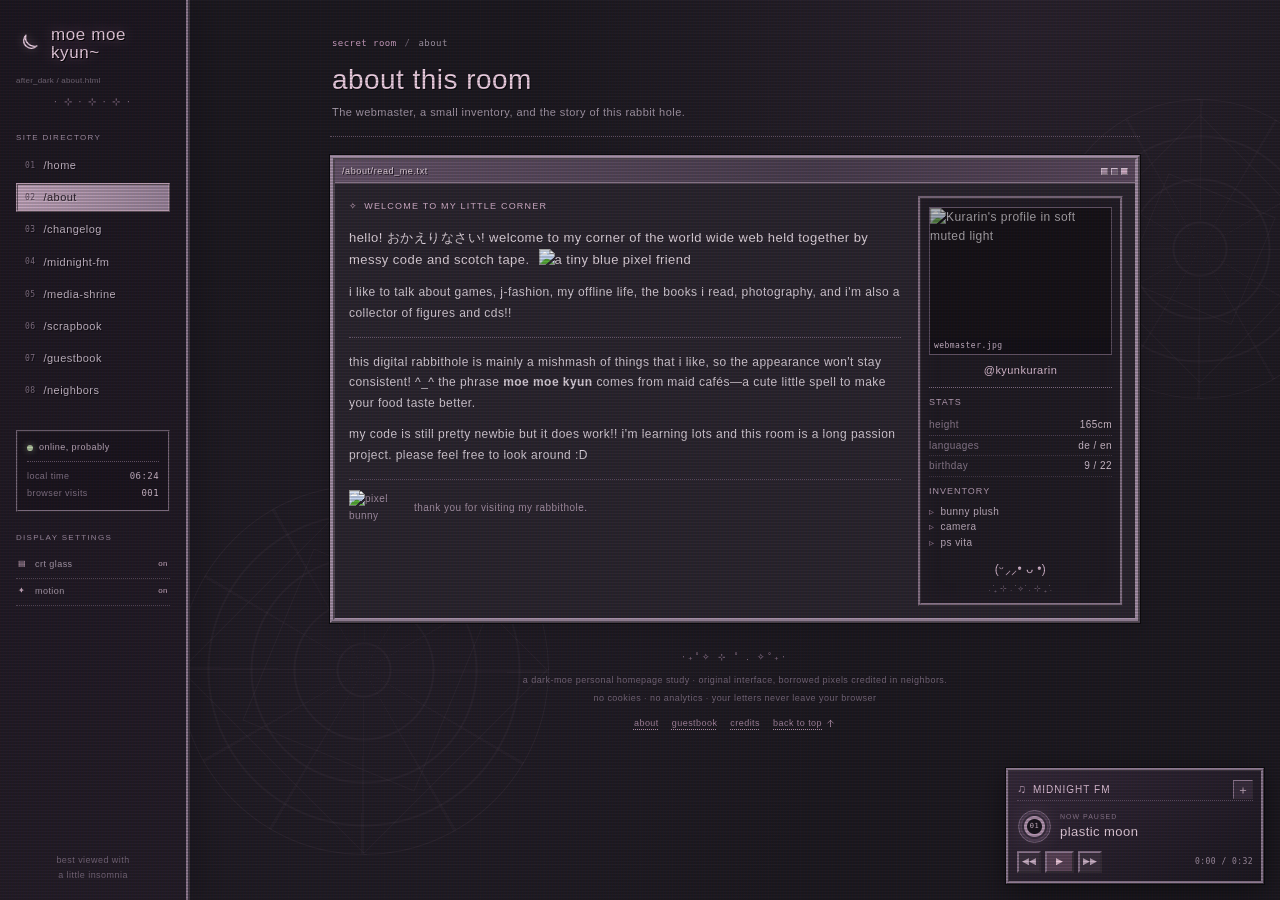
==== commit 174c6e6c: "Add sitewide floating music widget Co-authored-by: arena-agent <297053741+arena-agent@users.noreply." ====
--- a/about.html
+++ b/about.html
@@ -247,23 +247,6 @@
             </div>
           </section>
 
-        <nav class="page-pagination" aria-label="More rooms">
-          <a href="./index.html" rel="prev">
-            <svg width="15" height="15" viewBox="0 0 24 24" fill="none" stroke="currentColor" stroke-width="2" stroke-linecap="round" stroke-linejoin="round" aria-hidden="true"><path d="M19 12H5M11 18l-6-6 6-6"/></svg>
-            <span>
-              <small>previous room</small>
-              <b>/home</b>
-            </span>
-          </a>
-          <a href="./journal.html" rel="next">
-            <span>
-              <small>next room</small>
-              <b>/changelog</b>
-            </span>
-            <svg width="15" height="15" viewBox="0 0 24 24" fill="none" stroke="currentColor" stroke-width="2" stroke-linecap="round" stroke-linejoin="round" aria-hidden="true"><path d="M5 12h14M13 6l6 6-6 6"/></svg>
-          </a>
-        </nav>
-
           <footer class="site-footer">
             <div class="footer-ornament" aria-hidden="true">
               ‧₊˚✧ ⊹ ˚ . ✧˚₊‧
@@ -284,9 +267,95 @@
           </footer>
         </main>
       </div>
+      <aside class="music-widget" id="music-widget" aria-label="Midnight FM music player">
+        <div class="music-widget-heading">
+          <a href="./music.html" title="Visit midnight FM">
+            <span aria-hidden="true">♫</span> midnight fm
+          </a>
+          <button
+            type="button"
+            class="music-widget-expand"
+            id="music-widget-expand"
+            aria-label="Show more player controls"
+            aria-expanded="false"
+            aria-controls="music-widget-details"
+          >
+            <span id="music-widget-expand-icon" aria-hidden="true">＋</span>
+          </button>
+        </div>
+        <div class="music-widget-current">
+          <div class="disc-wrap" id="disc-wrap" aria-hidden="true">
+            <div class="disc"><span id="disc-number">01</span></div>
+          </div>
+          <div class="player-main">
+            <p class="player-label" id="player-label">now paused</p>
+            <h2 id="track-title">plastic moon</h2>
+          </div>
+        </div>
+        <div class="player-controls music-widget-transport">
+          <button type="button" id="previous-track" aria-label="Previous track" title="Previous track">
+            <span aria-hidden="true">◀◀</span>
+          </button>
+          <button type="button" class="play-button" id="play-toggle" aria-label="Play music">
+            <span aria-hidden="true" id="play-icon">▶</span>
+          </button>
+          <button type="button" id="next-track" aria-label="Next track" title="Next track">
+            <span aria-hidden="true">▶▶</span>
+          </button>
+          <span class="time-readout" id="time-readout">0:00 / 0:32</span>
+        </div>
+        <p class="player-error" id="player-error" role="status" aria-live="polite" hidden></p>
+        <div class="music-widget-details" id="music-widget-details" hidden>
+          <input
+            class="seek-slider"
+            id="seek"
+            type="range"
+            min="0"
+            max="32"
+            step="0.1"
+            value="0"
+            aria-label="Seek through current track"
+          />
+          <div class="volume-row">
+            <button type="button" id="mute-toggle" aria-label="Mute music">
+              <span aria-hidden="true" id="volume-icon">♪</span>
+            </button>
+            <input
+              type="range"
+              id="volume"
+              min="0"
+              max="1"
+              step="0.01"
+              value="0.55"
+              aria-label="Music volume"
+            />
+            <span id="volume-readout">55%</span>
+          </div>
+          <div class="track-list" aria-label="Synth playlist">
+            <p>choose a loop</p>
+            <button type="button" class="current" data-track="0" aria-pressed="true">
+              <span>01</span>
+              <b>plastic moon</b>
+              <small>0:32</small>
+            </button>
+            <button type="button" data-track="1" aria-pressed="false">
+              <span>02</span>
+              <b>memory card lullaby</b>
+              <small>0:32</small>
+            </button>
+            <button type="button" data-track="2" aria-pressed="false">
+              <span>03</span>
+              <b>dial-up daydream</b>
+              <small>0:32</small>
+            </button>
+            <small class="local-audio-note">original audio synthesized locally</small>
+          </div>
+        </div>
+      </aside>
     </div>
 
     <script src="./script.js"></script>
+    <script src="./js/music.js"></script>
 
   </body>
 </html>
--- a/style.css
+++ b/style.css
@@ -617,51 +617,106 @@
   line-height: 1.7;
 }
 
-.page-pagination {
+.station-intro {
   display: grid;
-  margin-top: 20px;
-  grid-template-columns: repeat(2, minmax(0, 1fr));
-  gap: 12px;
-}
-
-.page-pagination > a {
-  display: flex;
+  padding: 14px;
+  border: 1px solid #58465b;
+  grid-template-columns: 58px minmax(0, 1fr);
+  align-items: center;
+  gap: 13px;
+  background: rgba(20, 15, 23, 0.42);
+}
+
+.station-disc {
+  display: grid;
+  width: 56px;
+  height: 56px;
+  place-items: center;
+  border: 1px solid #7e6981;
+  border-radius: 50%;
+  color: #e3c1da;
+  background:
+    radial-gradient(circle, #17121b 0 7px, #b495b1 8px 10px, transparent 11px),
+    repeating-radial-gradient(circle, #4a3b50 0 2px, #372c3d 3px 5px, #57435a 6px 7px);
+  box-shadow: 0 0 18px rgba(196, 155, 188, 0.12);
+  font-size: 13px;
+}
+
+.station-kicker {
+  margin: 0 0 3px;
+  color: #a48aa2;
+  font-size: 8px;
+  letter-spacing: 1.1px;
+  text-transform: uppercase;
+}
+
+.station-intro h2 {
+  margin: 0 0 3px;
+  color: #edd5e5;
+  font-family: "AnalogueOS", "MS PGothic", sans-serif;
+  font-size: 17px;
+  font-weight: normal;
+}
+
+.station-intro h2 + p {
+  margin: 0;
+  color: #a995ab;
+  font-size: 10px;
+  line-height: 1.6;
+}
+
+.station-track-list {
+  display: grid;
+  margin: 13px 0 0;
+  padding: 0;
+  gap: 6px;
+  list-style: none;
+}
+
+.station-track-list li {
+  display: grid;
   min-width: 0;
-  padding: 9px 11px;
-  border: 2px ridge #79657c;
-  align-items: center;
-  gap: 10px;
-  background: rgba(33, 26, 37, 0.8);
-}
-
-.page-pagination > a:last-child {
-  grid-column: 2;
-  justify-content: flex-end;
-  text-align: right;
-}
-
-.page-pagination > a:hover {
-  border-color: #c4a3bb;
-  background: #352839;
-  text-decoration: none;
-}
-
-.page-pagination small {
-  display: block;
-  margin-bottom: 2px;
-  color: #a08ba2;
+  padding: 8px;
+  border: 1px solid #58465b;
+  grid-template-columns: 22px minmax(0, 1fr) auto;
+  align-items: center;
+  gap: 8px;
+  background: #211a25;
+}
+
+.station-track-number {
+  color: #997e97;
+  font-family: "AnalogueOS", monospace;
+  font-size: 10px;
+}
+
+.station-track-copy {
+  display: grid;
+  min-width: 0;
+  gap: 1px;
+}
+
+.station-track-copy b {
+  overflow: hidden;
+  color: #dec0d5;
+  font-size: 10px;
+  font-weight: normal;
+  text-overflow: ellipsis;
+  white-space: nowrap;
+}
+
+.station-track-copy small {
+  overflow: hidden;
+  color: #8e7c91;
   font-size: 8px;
-}
-
-.page-pagination b {
-  color: #dec0d5;
+  text-overflow: ellipsis;
+  white-space: nowrap;
+}
+
+.station-track-list time {
+  color: #8e7c91;
   font-family: "AnalogueOS", monospace;
-  font-size: 11px;
-  font-weight: normal;
-}
-
-.page-pagination svg {
-  flex-shrink: 0;
+  font-size: 8px;
 }
 
 .hero {
@@ -1027,124 +1082,207 @@
   white-space: nowrap;
 }
 
-.player-layout {
+.music-widget {
+  position: fixed;
+  z-index: 42;
+  right: 16px;
+  bottom: 16px;
+  width: min(258px, calc(100vw - 24px));
+  max-height: calc(100vh - 32px);
+  padding: 8px;
+  overflow-x: hidden;
+  overflow-y: auto;
+  border: 3px ridge #8f7a92;
+  outline: 1px solid #08070a;
+  color: var(--ink);
+  background: linear-gradient(145deg, rgba(54, 41, 59, 0.98), rgba(27, 22, 32, 0.98));
+  box-shadow: 0 7px 28px rgba(4, 2, 7, 0.55);
+}
+
+.music-widget-heading {
+  display: flex;
+  min-height: 22px;
+  align-items: center;
+  justify-content: space-between;
+  gap: 8px;
+  border-bottom: 1px dotted #67546b;
+}
+
+.music-widget-heading > a {
+  display: inline-flex;
+  min-width: 0;
+  align-items: center;
+  gap: 6px;
+  color: #e4c4dc;
+  font-family: "AnalogueOS", "MS PGothic", sans-serif;
+  font-size: 10px;
+  letter-spacing: 1px;
+  text-transform: uppercase;
+}
+
+.music-widget-heading > a > span {
+  color: #c9a8c3;
+  font-size: 12px;
+}
+
+.music-widget-expand {
   display: grid;
-  grid-template-columns: 92px minmax(0, 1fr) 190px;
-  align-items: center;
-  gap: 14px;
-}
-
-.disc-wrap {
-  display: flex;
-  min-height: 96px;
+  width: 20px;
+  height: 19px;
+  padding: 0;
+  place-items: center;
+  border: 1px outset #88728a;
+  color: #d9bfd3;
+  background: #382c3d;
+  font-size: 12px;
+  line-height: 1;
+}
+
+.music-widget-expand:hover {
+  color: #ffe6f4;
+  background: #514052;
+}
+
+.music-widget-current {
+  display: flex;
+  min-width: 0;
+  min-height: 39px;
+  margin: 6px 0 5px;
+  align-items: center;
+  gap: 8px;
+}
+
+.music-widget .disc-wrap {
+  display: flex;
+  width: 35px;
+  min-width: 35px;
+  height: 35px;
+  min-height: 35px;
   align-items: center;
   justify-content: center;
-  flex-direction: column;
-  gap: 7px;
-  color: #8e768e;
-}
-
-.disc {
+  flex: 0 0 35px;
+}
+
+.music-widget .disc {
   position: relative;
   display: grid;
-  width: 70px;
-  height: 70px;
+  width: 33px;
+  height: 33px;
   place-items: center;
   border: 1px solid #7e6981;
   border-radius: 50%;
   background:
     radial-gradient(circle, #17121b 0 7px, #b495b1 8px 10px, transparent 11px),
-    repeating-radial-gradient(
-      circle,
-      #4a3b50 0 2px,
-      #372c3d 3px 5px,
-      #57435a 6px 7px
-    );
+    repeating-radial-gradient(circle, #4a3b50 0 2px, #372c3d 3px 5px, #57435a 6px 7px);
   box-shadow: 0 0 18px rgba(196, 155, 188, 0.12);
   animation: slow-spin 7s linear infinite;
   animation-play-state: paused;
 }
 
-.disc-wrap.playing .disc {
+.music-widget .disc-wrap.playing .disc {
   animation-play-state: running;
 }
 
-.disc span {
+.music-widget .disc span {
   position: relative;
   z-index: 1;
   color: #dec4d7;
   font-family: "AnalogueOS", monospace;
-  font-size: 8px;
-}
-
-.player-label {
-  margin-bottom: 1px;
+  font-size: 7px;
+}
+
+.music-widget .player-main {
+  min-width: 0;
+}
+
+.music-widget .player-label {
+  margin: 0 0 1px;
   color: #927d94;
-  font-size: 8px;
-  letter-spacing: 1.2px;
+  font-size: 7px;
+  letter-spacing: 1px;
   text-transform: uppercase;
 }
 
-.player-main h2 {
+.music-widget .player-main h2 {
+  overflow: hidden;
   margin: 0;
   color: #edd5e5;
   font-family: "AnalogueOS", "MS PGothic", sans-serif;
-  font-size: 17px;
+  font-size: 13px;
   font-weight: normal;
   line-height: 1.3;
-}
-
-.track-subtitle {
-  margin-bottom: 8px;
-  color: #9a889d;
-  font-size: 9px;
-}
-
-.player-controls {
-  display: flex;
-  align-items: center;
-  gap: 5px;
-}
-
-.player-controls button,
-.volume-row button {
+  text-overflow: ellipsis;
+  white-space: nowrap;
+}
+
+.music-widget .player-controls {
+  display: flex;
+  align-items: center;
+  gap: 4px;
+}
+
+.music-widget .player-controls button,
+.music-widget .volume-row button {
   display: inline-grid;
-  width: 28px;
-  height: 25px;
+  width: 24px;
+  height: 22px;
   padding: 0;
   place-items: center;
   border: 2px outset #88728a;
   color: #cdb2c8;
   background: #3c303f;
-}
-
-.player-controls button:hover,
-.volume-row button:hover {
+  font-size: 9px;
+}
+
+.music-widget .player-controls button:hover,
+.music-widget .volume-row button:hover {
   color: #ffe6f4;
   background: #514052;
 }
 
-.player-controls button:active,
-.volume-row button:active,
+.music-widget .player-controls button:active,
+.music-widget .volume-row button:active,
 .bevel-button:active {
   border-style: inset;
 }
 
-.player-controls .play-button {
-  width: 33px;
+.music-widget .player-controls .play-button {
+  width: 29px;
   color: #f0cade;
   background: #5b4358;
 }
 
-.time-readout {
+.music-widget .time-readout {
   margin-left: auto;
   color: #ab98ac;
   font-family: "AnalogueOS", monospace;
-  font-size: 9px;
+  font-size: 8px;
   white-space: nowrap;
 }
 
-input[type="range"] {
+.music-widget .player-error {
+  margin: 5px 0 0;
+  color: #e7a6b6;
+  font-size: 8px;
+}
+
+.music-widget-details {
+  margin-top: 7px;
+  padding-top: 7px;
+  border-top: 1px dotted #67546b;
+}
+
+.music-widget-details[hidden] {
+  display: none;
+}
+
+.music-widget .seek-slider {
+  display: block;
+  width: 100%;
+  margin-top: 1px !important;
+}
+
+.music-widget input[type="range"] {
   height: 4px;
   margin: 0;
   appearance: none;
@@ -1154,7 +1292,7 @@
   background: #17121b;
 }
 
-input[type="range"]::-webkit-slider-thumb {
+.music-widget input[type="range"]::-webkit-slider-thumb {
   width: 8px;
   height: 13px;
   appearance: none;
@@ -1163,7 +1301,7 @@
   background: #b99bb5;
 }
 
-input[type="range"]::-moz-range-thumb {
+.music-widget input[type="range"]::-moz-range-thumb {
   width: 8px;
   height: 13px;
   border: 1px outset #d2b6cd;
@@ -1171,31 +1309,25 @@
   background: #b99bb5;
 }
 
-.seek-slider {
-  display: block;
-  width: 100%;
-  margin-top: 10px !important;
-}
-
-.volume-row {
-  display: flex;
-  margin-top: 9px;
+.music-widget .volume-row {
+  display: flex;
+  margin: 9px 0 6px;
   align-items: center;
   gap: 7px;
 }
 
-.volume-row button {
+.music-widget .volume-row button {
   width: 23px;
   height: 20px;
   border-width: 1px;
 }
 
-.volume-row input {
+.music-widget .volume-row input {
   width: 90px;
   flex: 1;
 }
 
-.volume-row > span {
+.music-widget .volume-row > span {
   min-width: 28px;
   color: #8f7b92;
   font-family: "AnalogueOS", monospace;
@@ -1203,29 +1335,23 @@
   text-align: right;
 }
 
-.player-error {
-  margin: 6px 0 0;
-  color: #e7a6b6;
-  font-size: 9px;
-}
-
-.track-list {
-  padding-left: 12px;
-  border-left: 1px dotted #6d596f;
-}
-
-.track-list > p {
-  margin-bottom: 6px;
+.music-widget .track-list {
+  padding-top: 7px;
+  border-top: 1px dotted #6d596f;
+}
+
+.music-widget .track-list > p {
+  margin-bottom: 4px;
   color: #c0a4bd;
-  font-size: 9px;
-  letter-spacing: 1.4px;
+  font-size: 8px;
+  letter-spacing: 1.2px;
   text-transform: uppercase;
 }
 
-.track-list button {
+.music-widget .track-list button {
   display: grid;
   width: 100%;
-  padding: 5px 4px;
+  padding: 4px;
   border: 1px solid transparent;
   grid-template-columns: 17px minmax(0, 1fr) auto;
   align-items: center;
@@ -1236,35 +1362,35 @@
   text-align: left;
 }
 
-.track-list button:hover {
+.music-widget .track-list button:hover {
   color: #ecd4e4;
   background: rgba(255, 255, 255, 0.03);
 }
 
-.track-list button.current {
+.music-widget .track-list button.current {
   border-color: #6d576f;
   color: #efd1e4;
   background: #3c2f40;
 }
 
-.track-list button span,
-.track-list button small {
+.music-widget .track-list button span,
+.music-widget .track-list button small {
   color: #806d84;
   font-family: "AnalogueOS", monospace;
   font-size: 8px;
   font-weight: normal;
 }
 
-.track-list button b {
+.music-widget .track-list button b {
   overflow: hidden;
   font-weight: normal;
   text-overflow: ellipsis;
   white-space: nowrap;
 }
 
-.local-audio-note {
+.music-widget .local-audio-note {
   display: block;
-  margin-top: 7px;
+  margin-top: 6px;
   color: #6e6072;
   font-size: 7px;
   line-height: 1.5;
@@ -2091,10 +2217,6 @@
     padding-left: 16px;
   }
 
-  .player-layout {
-    grid-template-columns: 80px minmax(0, 1fr) 168px;
-    gap: 10px;
-  }
 
   .recommendation-grid {
     grid-template-columns: repeat(2, minmax(0, 1fr));
@@ -2121,24 +2243,7 @@
     gap: 11px;
   }
 
-  .player-layout {
-    grid-template-columns: 75px minmax(0, 1fr);
-  }
-
-  .track-list {
-    display: grid;
-    padding: 10px 0 0;
-    border-top: 1px dotted #6d596f;
-    border-left: 0;
-    grid-column: 1 / -1;
-    grid-template-columns: repeat(3, minmax(0, 1fr));
-    gap: 4px;
-  }
-
-  .track-list > p,
-  .local-audio-note {
-    grid-column: 1 / -1;
-  }
+
 
   .journal-grid {
     grid-template-columns: minmax(0, 1fr) 160px;
@@ -2271,24 +2376,7 @@
     text-align: left;
   }
 
-  .player-layout {
-    grid-template-columns: 80px minmax(0, 1fr);
-  }
-
-  .track-list {
-    display: grid;
-    padding: 10px 0 0;
-    border-top: 1px dotted #6d596f;
-    border-left: 0;
-    grid-column: 1 / -1;
-    grid-template-columns: repeat(3, minmax(0, 1fr));
-    gap: 4px;
-  }
-
-  .track-list > p,
-  .local-audio-note {
-    grid-column: 1 / -1;
-  }
+
 
   .currently-card {
     display: grid;
@@ -2315,6 +2403,13 @@
 }
 
 @media (max-width: 480px) {
+  .music-widget {
+    right: 8px;
+    bottom: 8px;
+    width: min(250px, calc(100vw - 16px));
+    max-height: calc(100vh - 16px);
+  }
+
   .page-heading h1 {
     font-size: 24px;
   }
@@ -2327,14 +2422,6 @@
     grid-column: auto;
   }
 
-  .page-pagination {
-    gap: 8px;
-  }
-
-  .page-pagination > a {
-    padding: 8px;
-    gap: 6px;
-  }
 
   .window {
     border-width: 4px;
@@ -2401,22 +2488,11 @@
     height: 170px;
   }
 
-  .player-layout {
-    grid-template-columns: 1fr;
-  }
 
   .disc-wrap {
     display: none;
   }
 
-  .track-list {
-    grid-template-columns: 1fr;
-  }
-
-  .track-list > p,
-  .local-audio-note {
-    grid-column: auto;
-  }
 
   .time-readout {
     font-size: 8px;
